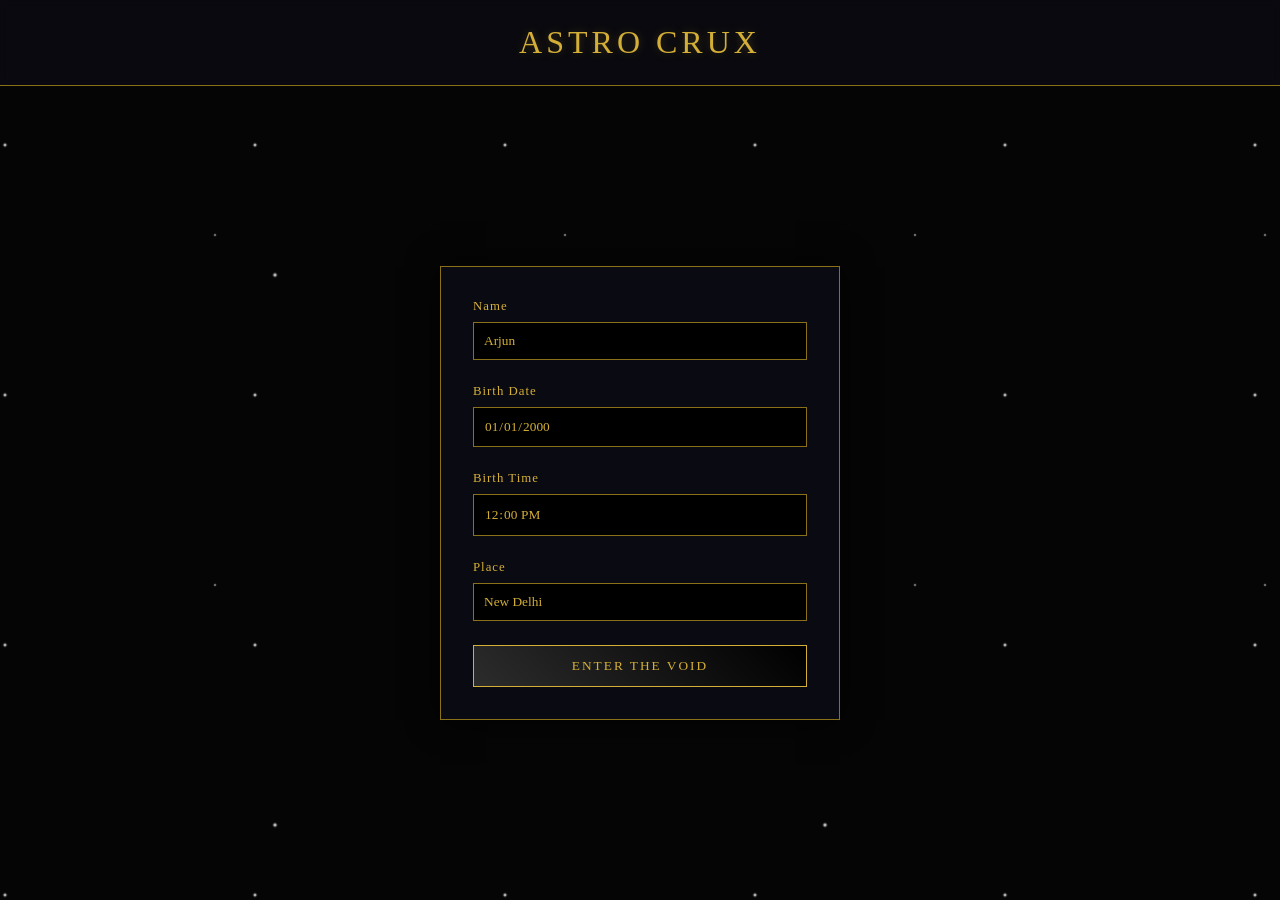
==== testing/index.html @ 79e326a3 "major updates fixed irl convo tryna add kundi feature-II" ====
<!DOCTYPE html>
<html lang="en">
<head>
    <meta charset="UTF-8">
    <meta name="viewport" content="width=device-width, initial-scale=1.0">
    <title>Astro Crux | Divine Intelligence</title>
    <style>
        :root {
            --space-black: #050505;
            --deep-void: #0a0a12;
            --starlight: #e0e0e0;
            --gold: #d4af37; /* Vedic Gold */
            --gold-dim: #8a7018;
            --mystic-blue: #1a1a2e;
            --accent-glow: rgba(212, 175, 55, 0.15);
        }

        * { margin: 0; padding: 0; box-sizing: border-box; }

        body {
            background-color: var(--space-black);
            background-image: 
                radial-gradient(white, rgba(255,255,255,.2) 2px, transparent 3px),
                radial-gradient(white, rgba(255,255,255,.15) 1px, transparent 2px),
                radial-gradient(white, rgba(255,255,255,.1) 2px, transparent 3px);
            background-size: 550px 550px, 350px 350px, 250px 250px;
            background-position: 0 0, 40px 60px, 130px 270px;
            color: var(--starlight);
            font-family: 'Cinzel', serif; /* Or standard serif if unavailable */
            height: 100vh;
            display: flex;
            flex-direction: column;
            overflow: hidden;
        }

        /* Header */
        header {
            padding: 1.5rem;
            text-align: center;
            border-bottom: 1px solid var(--gold-dim);
            background: rgba(10, 10, 18, 0.8);
            backdrop-filter: blur(5px);
        }

        h1 {
            font-weight: 400;
            letter-spacing: 4px;
            color: var(--gold);
            text-shadow: 0 0 10px rgba(212, 175, 55, 0.3);
        }

        /* Main Layout */
        .main-container {
            display: flex;
            flex: 1;
            height: calc(100vh - 80px);
        }

        /* Setup Panel (Left) */
        .panel {
            padding: 2rem;
            transition: all 0.5s ease;
        }

        #setupPanel {
            width: 100%;
            max-width: 400px;
            margin: auto;
            background: var(--deep-void);
            border: 1px solid var(--gold-dim);
            box-shadow: 0 0 30px rgba(0,0,0,0.8);
        }

        .input-group { margin-bottom: 1.5rem; }
        
        label { display: block; color: var(--gold); margin-bottom: 0.5rem; font-size: 0.8rem; letter-spacing: 1px; }
        
        input {
            width: 100%;
            background: #000;
            border: 1px solid var(--gold-dim);
            color: var(--gold);
            padding: 10px;
            font-family: inherit;
            outline: none;
        }

        button {
            width: 100%;
            padding: 12px;
            background: linear-gradient(45deg, #2c2c2c, #000);
            border: 1px solid var(--gold);
            color: var(--gold);
            font-family: inherit;
            letter-spacing: 2px;
            cursor: pointer;
            transition: all 0.3s;
        }

        button:hover {
            background: var(--gold);
            color: #000;
            box-shadow: 0 0 15px var(--gold);
        }

        /* Game Area */
        #gamePanel {
            display: flex;
            width: 100%;
            display: none; /* Hidden by default */
        }

        /* Left: The Chart */
        .chart-area {
            flex: 1;
            display: flex;
            flex-direction: column;
            align-items: center;
            justify-content: center;
            position: relative;
        }

        /* THE NORTH INDIAN KUNDLI (SVG) */
        .kundli-container {
            width: 500px;
            height: 500px;
            position: relative;
            filter: drop-shadow(0 0 20px rgba(212, 175, 55, 0.1));
        }

        svg text {
            font-family: sans-serif;
            fill: var(--starlight);
            font-size: 12px;
            font-weight: bold;
            text-anchor: middle;
            dominant-baseline: middle;
        }

        .house-poly {
            fill: rgba(0,0,0,0.6);
            stroke: var(--gold);
            stroke-width: 1.5;
            transition: fill 0.5s ease, stroke 0.5s ease;
        }

        /* Highlight Animation */
        .house-poly.highlight {
            fill: rgba(212, 175, 55, 0.3);
            stroke: #fff;
            stroke-width: 3;
            filter: drop-shadow(0 0 15px var(--gold));
        }

        /* Right: Chat & Transcript */
        .comms-area {
            width: 350px;
            border-left: 1px solid var(--gold-dim);
            background: rgba(5, 5, 5, 0.9);
            display: flex;
            flex-direction: column;
        }

        #transcript {
            flex: 1;
            padding: 1rem;
            overflow-y: auto;
            font-size: 0.9rem;
            line-height: 1.6;
        }

        .msg { margin-bottom: 1rem; border-left: 2px solid var(--gold-dim); padding-left: 10px; }
        .msg.user { border-color: #fff; color: #aaa; }
        .msg.acharya { border-color: var(--gold); color: var(--gold); }

        /* Status Bar & Mic */
        .controls {
            padding: 1.5rem;
            border-top: 1px solid var(--gold-dim);
            text-align: center;
        }

        .status-text {
            color: #888;
            font-size: 0.8rem;
            margin-bottom: 1rem;
            text-transform: uppercase;
            letter-spacing: 1px;
        }

        /* AI Speaking Glow Effect */
        .speaking-glow {
            animation: borderPulse 1.5s infinite alternate;
        }

        @keyframes borderPulse {
            from { box-shadow: inset 0 0 10px var(--gold-dim); }
            to { box-shadow: inset 0 0 40px var(--gold); }
        }

        .hidden { display: none !important; }
    </style>
</head>
<body>

    <header>
        <h1>ASTRO CRUX</h1>
    </header>

    <div class="main-container">
        
        <div id="setupPanel" class="panel">
            <div class="input-group">
                <label>Name</label>
                <input type="text" id="userName" value="Arjun">
            </div>
            <div class="input-group">
                <label>Birth Date</label>
                <input type="date" id="birthDate" value="2000-01-01">
            </div>
            <div class="input-group">
                <label>Birth Time</label>
                <input type="time" id="birthTime" value="12:00">
            </div>
            <div class="input-group">
                <label>Place</label>
                <input type="text" id="birthPlace" value="New Delhi">
            </div>
            <button id="connectBtn" onclick="startSession()">ENTER THE VOID</button>
        </div>

        <div id="gamePanel">
            
            <div class="chart-area" id="chartContainer">
                <div class="kundli-container">
                    <svg id="kundliSvg" viewBox="0 0 400 400"></svg>
                </div>
            </div>

            <div class="comms-area">
                <div id="transcript"></div>
                <div class="controls">
                    <div id="status" class="status-text">Awaiting Connection...</div>
                    <button id="micBtn" onmousedown="startMic()" onmouseup="stopMic()">HOLD TO SPEAK</button>
                </div>
            </div>

        </div>
    </div>

    <script src="script.js"></script>
</body>
</html>
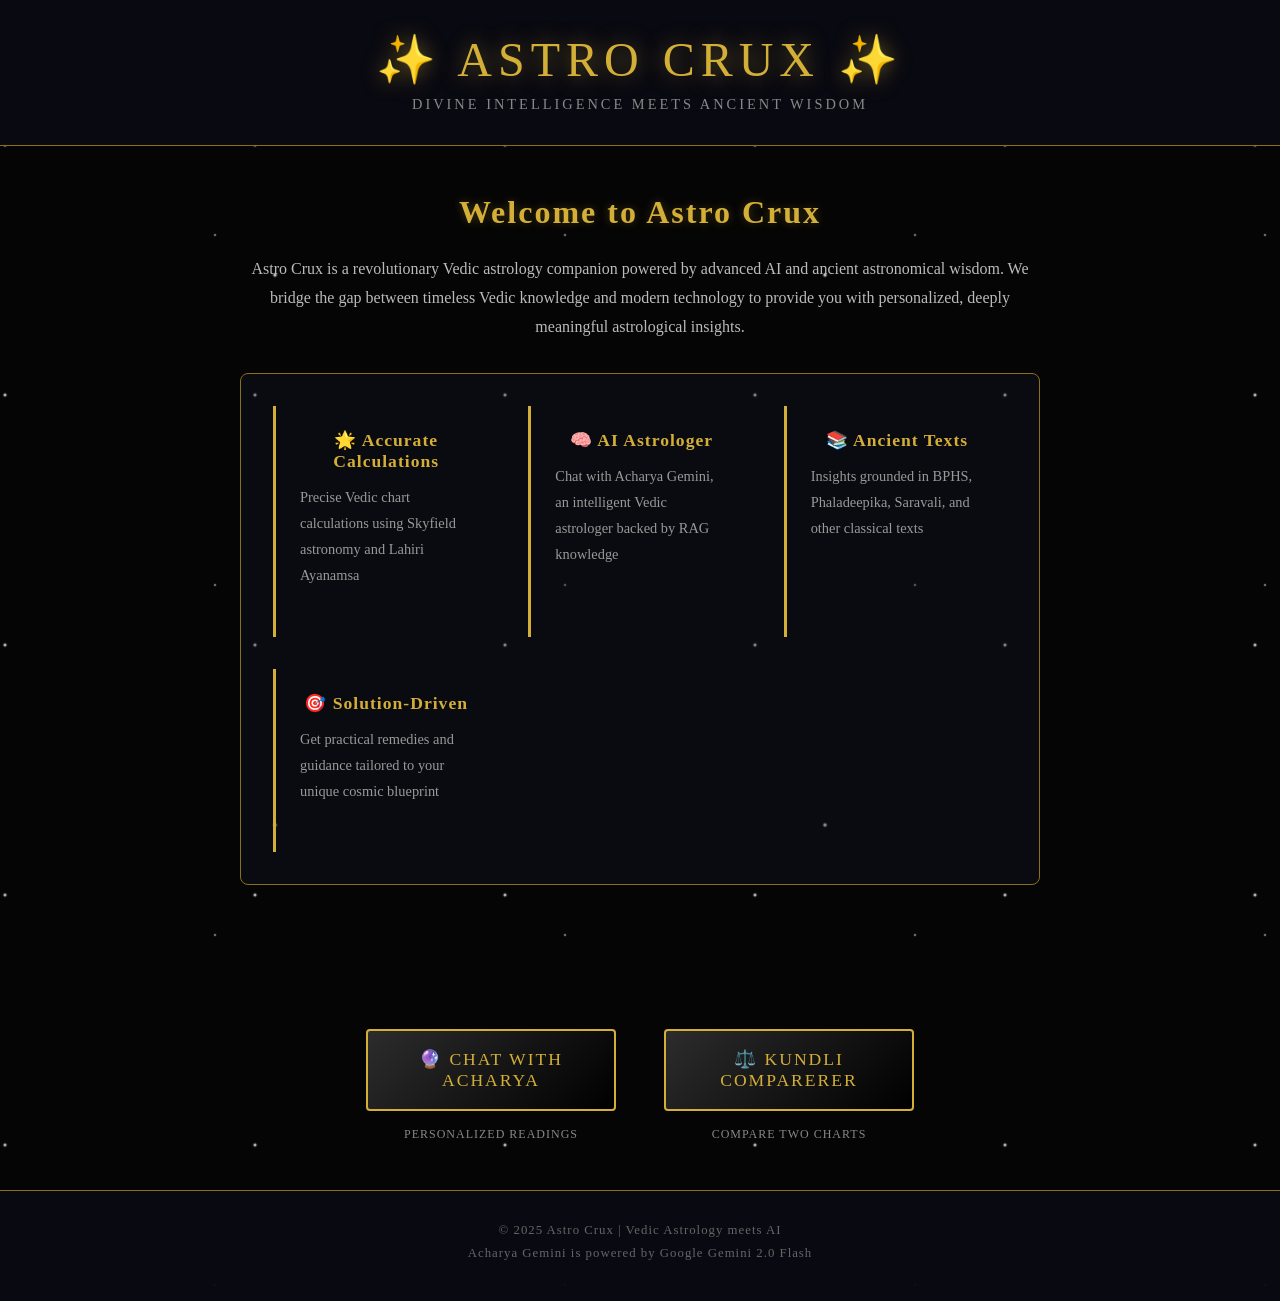
==== commit b10d975e: "Complete Kundli Comparerer feature - UI, backend, and voice output" ====
--- a/testing/index.html
+++ b/testing/index.html
@@ -9,7 +9,7 @@
             --space-black: #050505;
             --deep-void: #0a0a12;
             --starlight: #e0e0e0;
-            --gold: #d4af37; /* Vedic Gold */
+            --gold: #d4af37;
             --gold-dim: #8a7018;
             --mystic-blue: #1a1a2e;
             --accent-glow: rgba(212, 175, 55, 0.15);
@@ -26,228 +26,296 @@
             background-size: 550px 550px, 350px 350px, 250px 250px;
             background-position: 0 0, 40px 60px, 130px 270px;
             color: var(--starlight);
-            font-family: 'Cinzel', serif; /* Or standard serif if unavailable */
-            height: 100vh;
+            font-family: 'Cinzel', serif;
+            min-height: 100vh;
             display: flex;
             flex-direction: column;
-            overflow: hidden;
+            overflow-x: hidden;
         }
 
         /* Header */
         header {
-            padding: 1.5rem;
+            padding: 2rem 1.5rem;
             text-align: center;
             border-bottom: 1px solid var(--gold-dim);
-            background: rgba(10, 10, 18, 0.8);
+            background: rgba(10, 10, 18, 0.95);
             backdrop-filter: blur(5px);
         }
 
         h1 {
             font-weight: 400;
-            letter-spacing: 4px;
-            color: var(--gold);
-            text-shadow: 0 0 10px rgba(212, 175, 55, 0.3);
-        }
-
-        /* Main Layout */
+            letter-spacing: 6px;
+            color: var(--gold);
+            text-shadow: 0 0 20px rgba(212, 175, 55, 0.5);
+            font-size: 3rem;
+            margin-bottom: 0.5rem;
+        }
+
+        .tagline {
+            color: #888;
+            font-size: 0.9rem;
+            letter-spacing: 3px;
+            text-transform: uppercase;
+        }
+
+        /* Main Container */
         .main-container {
-            display: flex;
-            flex: 1;
-            height: calc(100vh - 80px);
-        }
-
-        /* Setup Panel (Left) */
-        .panel {
-            padding: 2rem;
-            transition: all 0.5s ease;
-        }
-
-        #setupPanel {
-            width: 100%;
-            max-width: 400px;
-            margin: auto;
-            background: var(--deep-void);
-            border: 1px solid var(--gold-dim);
-            box-shadow: 0 0 30px rgba(0,0,0,0.8);
-        }
-
-        .input-group { margin-bottom: 1.5rem; }
-        
-        label { display: block; color: var(--gold); margin-bottom: 0.5rem; font-size: 0.8rem; letter-spacing: 1px; }
-        
-        input {
-            width: 100%;
-            background: #000;
-            border: 1px solid var(--gold-dim);
-            color: var(--gold);
-            padding: 10px;
-            font-family: inherit;
-            outline: none;
-        }
-
-        button {
-            width: 100%;
-            padding: 12px;
-            background: linear-gradient(45deg, #2c2c2c, #000);
-            border: 1px solid var(--gold);
-            color: var(--gold);
-            font-family: inherit;
-            letter-spacing: 2px;
-            cursor: pointer;
-            transition: all 0.3s;
-        }
-
-        button:hover {
-            background: var(--gold);
-            color: #000;
-            box-shadow: 0 0 15px var(--gold);
-        }
-
-        /* Game Area */
-        #gamePanel {
-            display: flex;
-            width: 100%;
-            display: none; /* Hidden by default */
-        }
-
-        /* Left: The Chart */
-        .chart-area {
             flex: 1;
             display: flex;
             flex-direction: column;
             align-items: center;
             justify-content: center;
-            position: relative;
-        }
-
-        /* THE NORTH INDIAN KUNDLI (SVG) */
-        .kundli-container {
-            width: 500px;
-            height: 500px;
-            position: relative;
-            filter: drop-shadow(0 0 20px rgba(212, 175, 55, 0.1));
-        }
-
-        svg text {
-            font-family: sans-serif;
-            fill: var(--starlight);
-            font-size: 12px;
-            font-weight: bold;
-            text-anchor: middle;
-            dominant-baseline: middle;
-        }
-
-        .house-poly {
-            fill: rgba(0,0,0,0.6);
-            stroke: var(--gold);
-            stroke-width: 1.5;
-            transition: fill 0.5s ease, stroke 0.5s ease;
-        }
-
-        /* Highlight Animation */
-        .house-poly.highlight {
-            fill: rgba(212, 175, 55, 0.3);
-            stroke: #fff;
-            stroke-width: 3;
-            filter: drop-shadow(0 0 15px var(--gold));
-        }
-
-        /* Right: Chat & Transcript */
-        .comms-area {
-            width: 350px;
-            border-left: 1px solid var(--gold-dim);
-            background: rgba(5, 5, 5, 0.9);
+            padding: 3rem 2rem;
+        }
+
+        /* About Section */
+        .about-section {
+            max-width: 800px;
+            text-align: center;
+            margin-bottom: 4rem;
+            animation: fadeInDown 1s ease-out;
+        }
+
+        .about-section h2 {
+            font-size: 2rem;
+            color: var(--gold);
+            margin-bottom: 1.5rem;
+            letter-spacing: 2px;
+            text-shadow: 0 0 10px rgba(212, 175, 55, 0.3);
+        }
+
+        .about-section p {
+            font-size: 1rem;
+            line-height: 1.8;
+            color: #bbb;
+            margin-bottom: 1.5rem;
+            font-family: 'Georgia', serif;
+            font-weight: 300;
+        }
+
+        .features {
+            display: grid;
+            grid-template-columns: repeat(auto-fit, minmax(200px, 1fr));
+            gap: 2rem;
+            margin: 2rem 0;
+            padding: 2rem;
+            background: rgba(26, 26, 46, 0.3);
+            border: 1px solid var(--gold-dim);
+            border-radius: 8px;
+        }
+
+        .feature {
+            padding: 1.5rem;
+            border-left: 3px solid var(--gold);
+        }
+
+        .feature h3 {
+            color: var(--gold);
+            font-size: 1.1rem;
+            margin-bottom: 0.8rem;
+            letter-spacing: 1px;
+        }
+
+        .feature p {
+            font-size: 0.9rem;
+            color: #999;
+            text-align: left;
+        }
+
+        /* Buttons Section */
+        .buttons-section {
+            display: flex;
+            gap: 3rem;
+            flex-wrap: wrap;
+            justify-content: center;
+            margin-top: 3rem;
+            animation: fadeInUp 1s ease-out 0.3s both;
+        }
+
+        .button-wrapper {
             display: flex;
             flex-direction: column;
-        }
-
-        #transcript {
-            flex: 1;
-            padding: 1rem;
-            overflow-y: auto;
-            font-size: 0.9rem;
-            line-height: 1.6;
-        }
-
-        .msg { margin-bottom: 1rem; border-left: 2px solid var(--gold-dim); padding-left: 10px; }
-        .msg.user { border-color: #fff; color: #aaa; }
-        .msg.acharya { border-color: var(--gold); color: var(--gold); }
-
-        /* Status Bar & Mic */
-        .controls {
-            padding: 1.5rem;
+            align-items: center;
+            gap: 1rem;
+        }
+
+        .nav-button {
+            width: 250px;
+            padding: 18px;
+            background: linear-gradient(135deg, #2c2c2c, #000);
+            border: 2px solid var(--gold);
+            color: var(--gold);
+            font-family: 'Cinzel', serif;
+            font-size: 1.1rem;
+            letter-spacing: 2px;
+            cursor: pointer;
+            transition: all 0.4s;
+            text-transform: uppercase;
+            position: relative;
+            overflow: hidden;
+            border-radius: 4px;
+        }
+
+        .nav-button::before {
+            content: '';
+            position: absolute;
+            top: 0;
+            left: -100%;
+            width: 100%;
+            height: 100%;
+            background: linear-gradient(90deg, transparent, rgba(212, 175, 55, 0.3), transparent);
+            transition: left 0.5s;
+        }
+
+        .nav-button:hover::before {
+            left: 100%;
+        }
+
+        .nav-button:hover {
+            background: linear-gradient(135deg, var(--gold), #8a7018);
+            color: #000;
+            box-shadow: 0 0 25px var(--gold);
+            transform: translateY(-3px);
+        }
+
+        .button-label {
+            font-size: 0.75rem;
+            color: #888;
+            letter-spacing: 1px;
+            text-transform: uppercase;
+        }
+
+        .upcoming-badge {
+            padding: 8px 16px;
+            background: rgba(212, 175, 55, 0.1);
+            border: 1px solid var(--gold-dim);
+            color: var(--gold);
+            font-size: 0.75rem;
+            letter-spacing: 1px;
+            border-radius: 4px;
+            text-transform: uppercase;
+        }
+
+        /* Animations */
+        @keyframes fadeInDown {
+            from {
+                opacity: 0;
+                transform: translateY(-20px);
+            }
+            to {
+                opacity: 1;
+                transform: translateY(0);
+            }
+        }
+
+        @keyframes fadeInUp {
+            from {
+                opacity: 0;
+                transform: translateY(20px);
+            }
+            to {
+                opacity: 1;
+                transform: translateY(0);
+            }
+        }
+
+        /* Footer */
+        footer {
+            text-align: center;
+            padding: 2rem;
             border-top: 1px solid var(--gold-dim);
-            text-align: center;
-        }
-
-        .status-text {
-            color: #888;
+            background: rgba(10, 10, 18, 0.95);
+            color: #666;
             font-size: 0.8rem;
-            margin-bottom: 1rem;
-            text-transform: uppercase;
             letter-spacing: 1px;
         }
 
-        /* AI Speaking Glow Effect */
-        .speaking-glow {
-            animation: borderPulse 1.5s infinite alternate;
-        }
-
-        @keyframes borderPulse {
-            from { box-shadow: inset 0 0 10px var(--gold-dim); }
-            to { box-shadow: inset 0 0 40px var(--gold); }
-        }
-
-        .hidden { display: none !important; }
+        .footer-text {
+            margin-bottom: 0.5rem;
+        }
+
+        /* Responsive */
+        @media (max-width: 768px) {
+            h1 { font-size: 2rem; }
+            .about-section h2 { font-size: 1.5rem; }
+            .buttons-section { gap: 1.5rem; }
+            .nav-button { width: 200px; padding: 15px; }
+            .features { grid-template-columns: 1fr; }
+        }
     </style>
 </head>
 <body>
 
     <header>
-        <h1>ASTRO CRUX</h1>
+        <h1>✨ ASTRO CRUX ✨</h1>
+        <p class="tagline">Divine Intelligence Meets Ancient Wisdom</p>
     </header>
 
     <div class="main-container">
         
-        <div id="setupPanel" class="panel">
-            <div class="input-group">
-                <label>Name</label>
-                <input type="text" id="userName" value="Arjun">
-            </div>
-            <div class="input-group">
-                <label>Birth Date</label>
-                <input type="date" id="birthDate" value="2000-01-01">
-            </div>
-            <div class="input-group">
-                <label>Birth Time</label>
-                <input type="time" id="birthTime" value="12:00">
-            </div>
-            <div class="input-group">
-                <label>Place</label>
-                <input type="text" id="birthPlace" value="New Delhi">
-            </div>
-            <button id="connectBtn" onclick="startSession()">ENTER THE VOID</button>
-        </div>
-
-        <div id="gamePanel">
+        <div class="about-section">
+            <h2>Welcome to Astro Crux</h2>
             
-            <div class="chart-area" id="chartContainer">
-                <div class="kundli-container">
-                    <svg id="kundliSvg" viewBox="0 0 400 400"></svg>
+            <p>
+                Astro Crux is a revolutionary Vedic astrology companion powered by advanced AI and ancient astronomical wisdom. 
+                We bridge the gap between timeless Vedic knowledge and modern technology to provide you with personalized, 
+                deeply meaningful astrological insights.
+            </p>
+
+            <div class="features">
+                <div class="feature">
+                    <h3>🌟 Accurate Calculations</h3>
+                    <p>Precise Vedic chart calculations using Skyfield astronomy and Lahiri Ayanamsa</p>
+                </div>
+                <div class="feature">
+                    <h3>🧠 AI Astrologer</h3>
+                    <p>Chat with Acharya Gemini, an intelligent Vedic astrologer backed by RAG knowledge</p>
+                </div>
+                <div class="feature">
+                    <h3>📚 Ancient Texts</h3>
+                    <p>Insights grounded in BPHS, Phaladeepika, Saravali, and other classical texts</p>
+                </div>
+                <div class="feature">
+                    <h3>🎯 Solution-Driven</h3>
+                    <p>Get practical remedies and guidance tailored to your unique cosmic blueprint</p>
                 </div>
             </div>
-
-            <div class="comms-area">
-                <div id="transcript"></div>
-                <div class="controls">
-                    <div id="status" class="status-text">Awaiting Connection...</div>
-                    <button id="micBtn" onmousedown="startMic()" onmouseup="stopMic()">HOLD TO SPEAK</button>
-                </div>
+        </div>
+
+        <div class="buttons-section">
+            
+            <div class="button-wrapper">
+                <button class="nav-button" onclick="goToAcharya()">
+                    🔮 Chat with Acharya
+                </button>
+                <span class="button-label">Personalized Readings</span>
             </div>
 
+            <div class="button-wrapper">
+                <button class="nav-button" onclick="goToComparison()">
+                    ⚖️ Kundli Comparerer
+                </button>
+                <span class="button-label">Compare Two Charts</span>
+            </div>
+
         </div>
+
     </div>
 
-    <script src="script.js"></script>
+    <footer>
+        <div class="footer-text">© 2025 Astro Crux | Vedic Astrology meets AI</div>
+        <div class="footer-text">Acharya Gemini is powered by Google Gemini 2.0 Flash</div>
+    </footer>
+
+    <script>
+        function goToAcharya() {
+            window.location.href = 'acharya.html';
+        }
+
+        function goToComparison() {
+            window.location.href = 'comparerer.html';
+        }
+    </script>
+
 </body>
-</html>+</html>
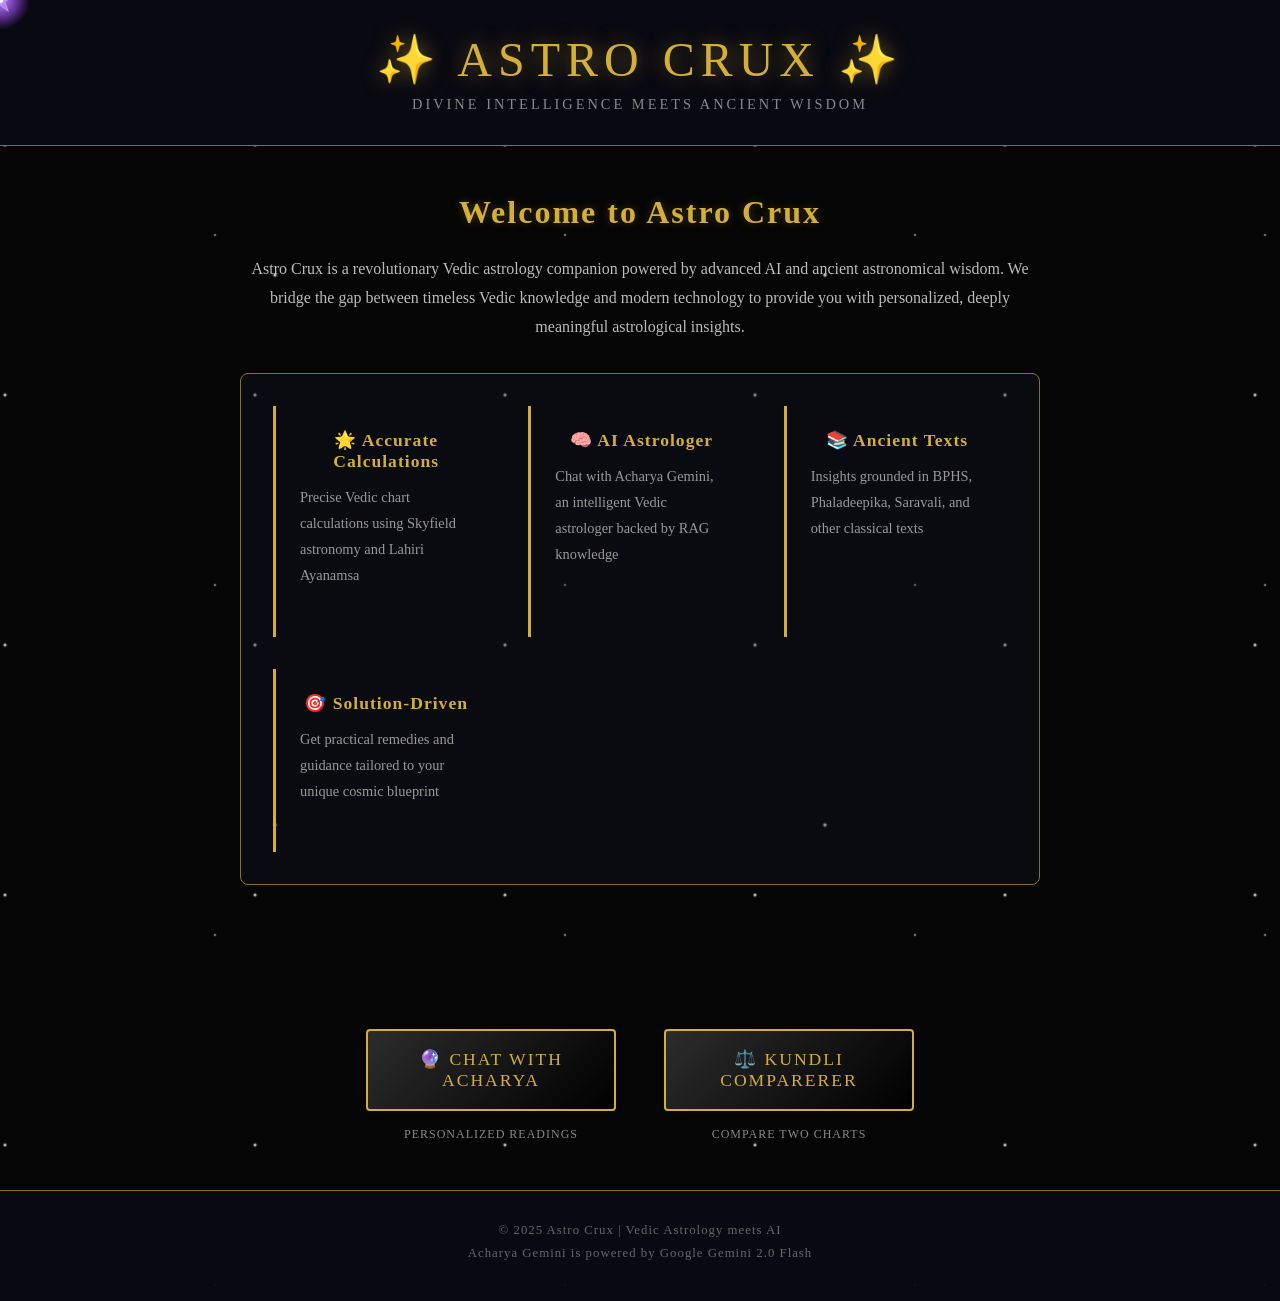
==== commit 59a4524d: "Add mystical purple cursor with starry trail effect" ====
--- a/testing/index.html
+++ b/testing/index.html
@@ -307,6 +307,8 @@
         <div class="footer-text">Acharya Gemini is powered by Google Gemini 2.0 Flash</div>
     </footer>
 
+    <script src="constellation.js"></script>
+    <script src="cursor-magic.js"></script>
     <script>
         function goToAcharya() {
             window.location.href = 'acharya.html';
